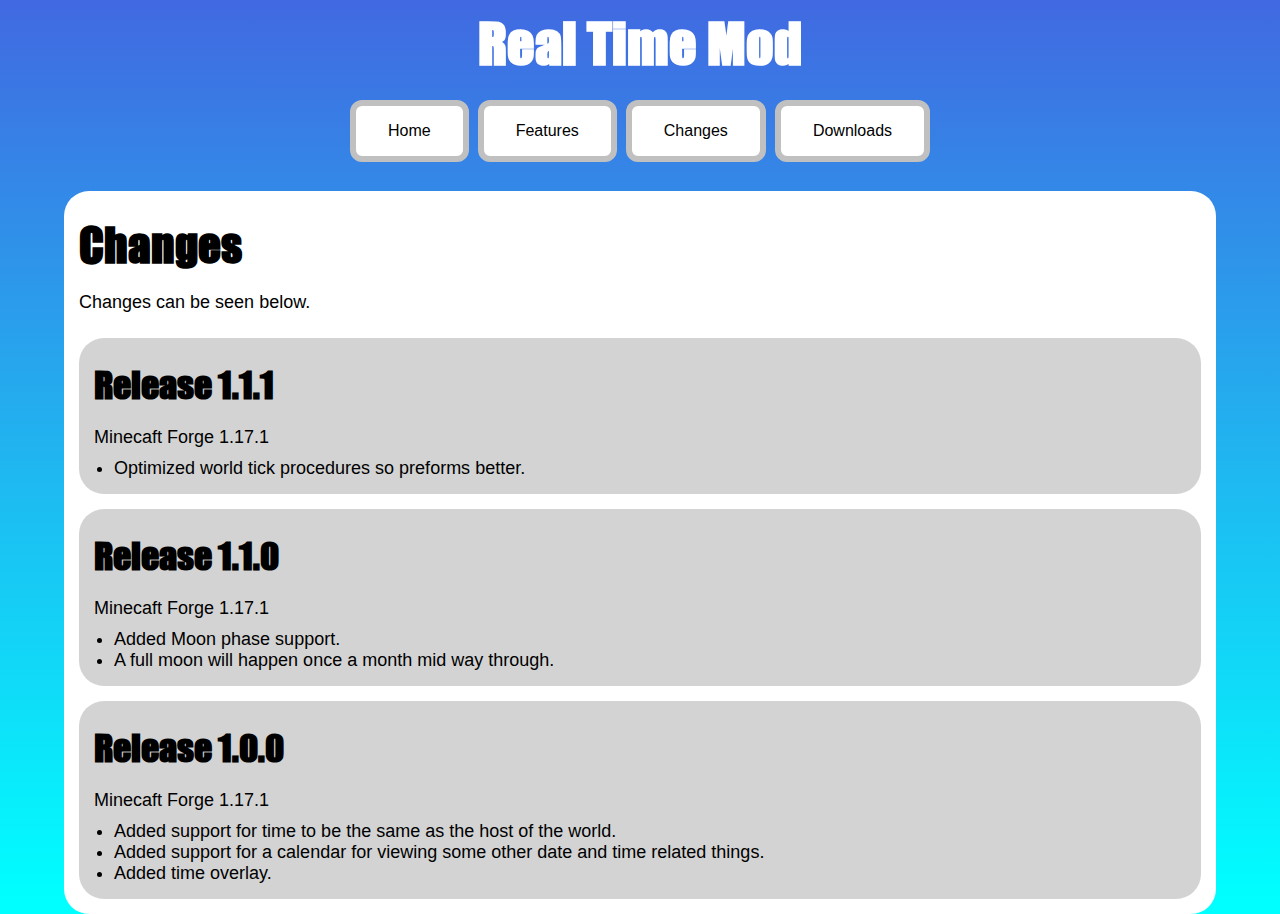
==== changes.html @ 702972db "Changes" ====
<!DOCTYPE html>
<html>
<head><link rel="stylesheet" href="styles/styles.css"></head>
<body>
<!-- Header -->
<h1 class="align-center">Real Time Mod</h1>
<p class="align-center">
  <a href="index.html"><button class="button button-style">Home</button></a>
  <a href="features.html"><button class="button button-style">Features</button></a>
  <a href="changes.html"><button class="button button-style">Changes</button></a>
  <a href="downloads.html"><button class="button button-style">Downloads</button></a>
</p>

<!-- Main -->
<div class="box">
<h2>Changes</h2>
<p>Changes can be seen below.</p>

<div class="box2">
<h3>Release 1.1.1</h3>
<p>Minecaft Forge 1.17.1</p>
<ul>
  <li>Optimized world tick procedures so preforms better.</li>
</ul>
</div>

<div class="box2">
<h3>Release 1.1.0</h3>
<p>Minecaft Forge 1.17.1</p>
<ul>
  <li>Added Moon phase support.</li>
  <li>A full moon will happen once a month mid way through.</li>
</ul>
</div>

<div class="box2">
<h3>Release 1.0.0</h3>
<p>Minecaft Forge 1.17.1</p>
<ul>
  <li>Added support for time to be the same as the host of the world.</li>
  <li>Added support for a calendar for viewing some other date and time related things.</li>
  <li>Added time overlay.</li>
</ul>
</div>

</div>
</body>
</html>
---- styles/styles.css ----
/* RESET */
* {
    margin: 0px;
    padding: 0px;
}

/* BACKGROUNDS */
html {
    height:100%;
}
body {
    background-repeat: no-repeat;
    background-color: Aqua;
    background-image: linear-gradient(RoyalBlue, Aqua);
    height: 100%;
    padding: 0% 5%;
}

/* FONT */
@font-face {
  font-family: impact;
  src: url(../font/impact.ttf);
}

h1, h2, h3, h4, h5, h6 {
  font-family: impact, Arial, Helvetica, sans-serif;
}
h1 {
    font-size: 54px;
    padding: 10px 0px;
    color: white;
}
h2 {
    font-size: 45px;
    padding: 10px 0px;
}
h3 {
    font-size: 36px;
    padding: 10px 0px;
}
h4 {
    font-size: 27px;
    padding: 10px 0px;
}
p {
    padding: 10px 0px;
}
h5, p, a, li {
    font-size: 18px;
}

p, a, li {
  font-family: Arial, Helvetica, sans-serif;
}

li {
    margin-left: 20px;
}

.align-center {
  text-align: center;
}

/* BUTTONS */
.button {
  background-color: #4CAF50;
  border: none;
  color: white;
  padding: 16px 32px;
  text-align: center;
  text-decoration: none;
  display: inline-block;
  font-size: 16px;
  margin: 4px 2px;
  transition-duration: 0.4s;
  cursor: pointer;
}

.button-style {
  background-color: White;
  color: black;
  border-radius: 12px;
  border: 6px solid Silver; 
}

.button-style:hover {
  background-color: Silver;
  color: black;
  border-radius: 12px;
  border: 4px solid Gray; 
}

.box .button-style {
  background-color: RoyalBlue;
  color: white;
  border-radius: 12px;
  border: 4px solid Blue; 
}

.box .button-style:hover {
  background-color: Aqua;
  color: black;
  border-radius: 12px;
  border: 4px solid LightSeaGreen;
}

.box2 .button-style {
  background-color: DarkGray;
  color: black;
  border-radius: 12px;
  border: 4px solid Gray;
}

.box2 .button-style:hover {
  background-color: Gray;
  color: white;
  border-radius: 12px;
  border: 4px solid DimGray;
}

/* LINES */
.innerline {
  width: 100%;
  padding-top: 20px;
  margin-bottom:10px;
  border-bottom: 3px solid black;
}

.innerline-light {
  width: 100%;
  padding-top: 20px;
  margin-bottom: 10px;
  border-bottom: 1px solid black;
}

/* BOX */
.box {
  margin-top: 15px;
  padding: 15px;
  background-color: white;
  border-radius: 25px;
  border: 0px solid white;  
}
.box2 {
  margin-top: 15px;
  padding: 15px;
  background-color: LightGray;
  border-radius: 25px;
  border: 0px solid LightGray;  
}
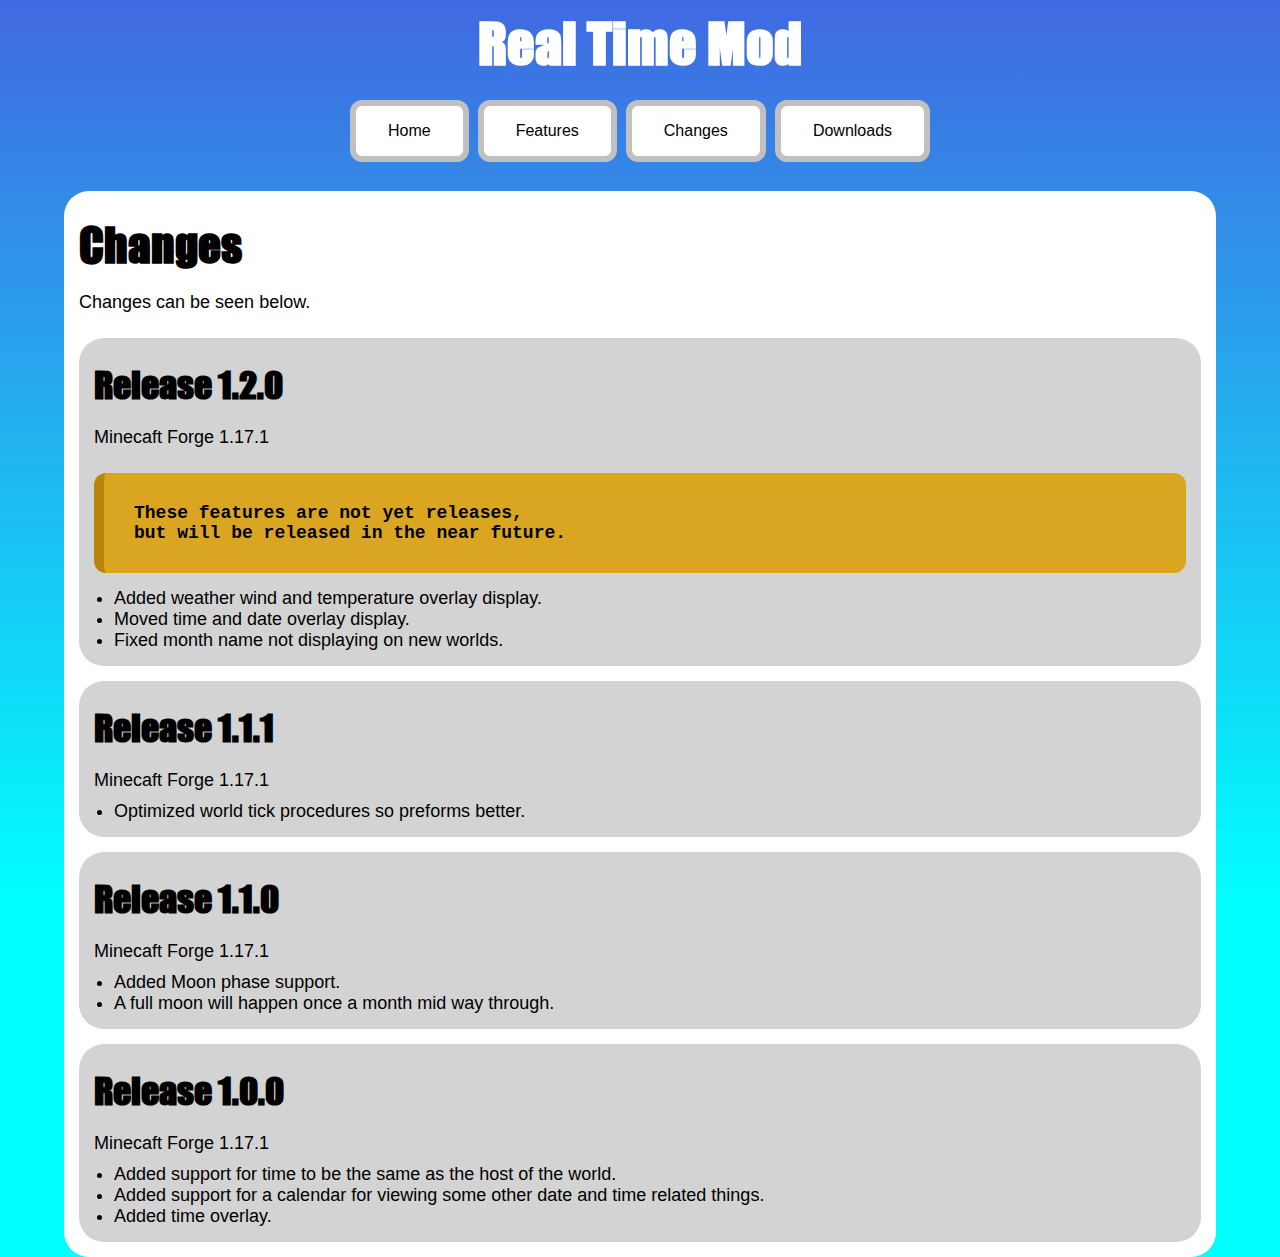
==== commit 08cfa618: "Changes" ====
--- a/changes.html
+++ b/changes.html
@@ -15,6 +15,17 @@
 <div class="box">
 <h2>Changes</h2>
 <p>Changes can be seen below.</p>
+
+<div class="box2">
+<h3>Release 1.2.0</h3>
+<p>Minecaft Forge 1.17.1</p>
+<p class="comment">These features are not yet releases,<br>but will be released in the near future.</p>
+<ul>
+  <li>Added weather wind and temperature overlay display.</li>
+  <li>Moved time and date overlay display.</li>
+  <li>Fixed month name not displaying on new worlds.</li>
+</ul>
+</div>
 
 <div class="box2">
 <h3>Release 1.1.1</h3>
--- a/styles/styles.css
+++ b/styles/styles.css
@@ -59,6 +59,20 @@
 
 .align-center {
   text-align: center;
+}
+
+indent {
+  margin-left: 12px;
+}
+
+.comment {
+  padding: 30px 0px 30px 30px;
+  border-left: 10px solid DarkGoldenrod;
+  background-color: Goldenrod;
+  margin: 15px 0px;
+  font-weight: bold;
+  font-family: "Courier New", "Lucida Console", monospace;
+  border-radius: 12px;
 }
 
 /* BUTTONS */
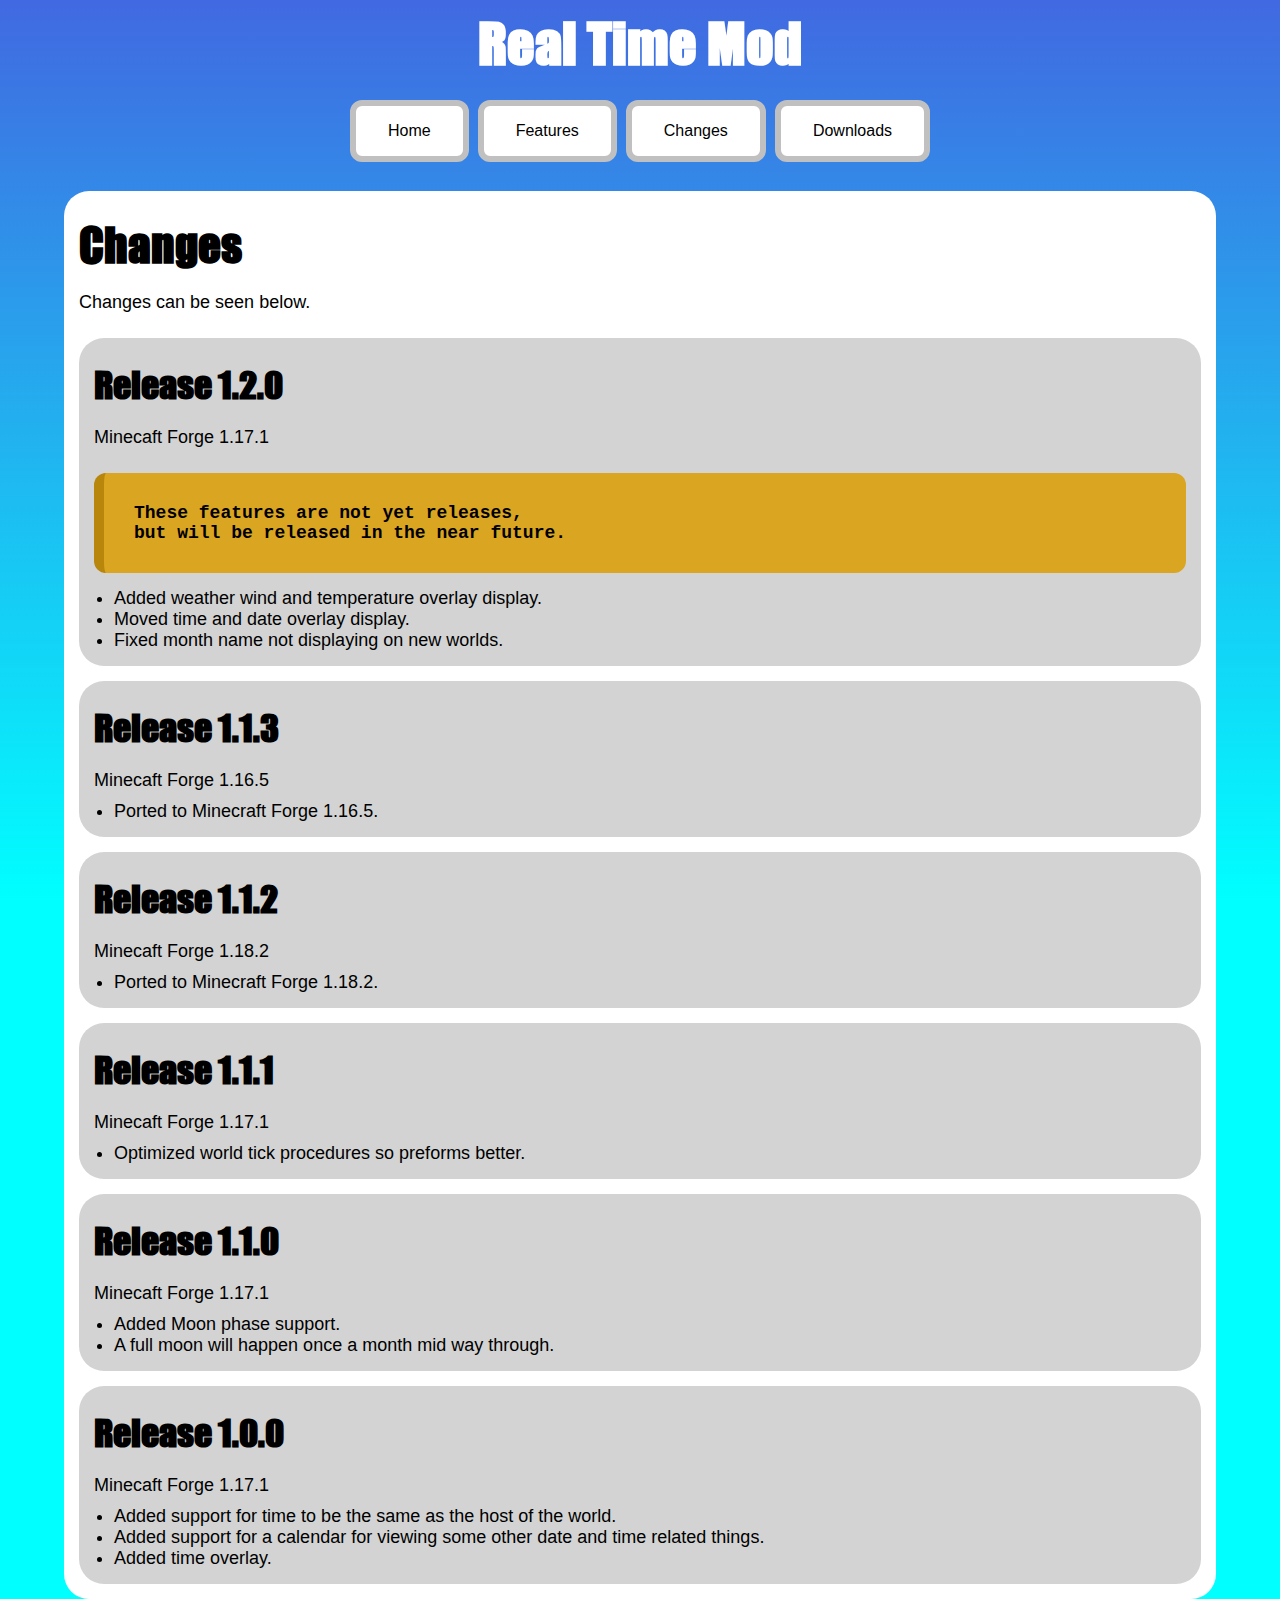
==== commit b3e7c63c: "Update changes.html" ====
--- a/changes.html
+++ b/changes.html
@@ -28,6 +28,22 @@
 </div>
 
 <div class="box2">
+<h3>Release 1.1.3</h3>
+<p>Minecaft Forge 1.16.5</p>
+<ul>
+  <li>Ported to Minecraft Forge 1.16.5.</li>
+</ul>
+</div>
+  
+<div class="box2">
+<h3>Release 1.1.2</h3>
+<p>Minecaft Forge 1.18.2</p>
+<ul>
+  <li>Ported to Minecraft Forge 1.18.2.</li>
+</ul>
+</div>
+  
+<div class="box2">
 <h3>Release 1.1.1</h3>
 <p>Minecaft Forge 1.17.1</p>
 <ul>
@@ -56,4 +72,4 @@
 
 </div>
 </body>
-</html>+</html>
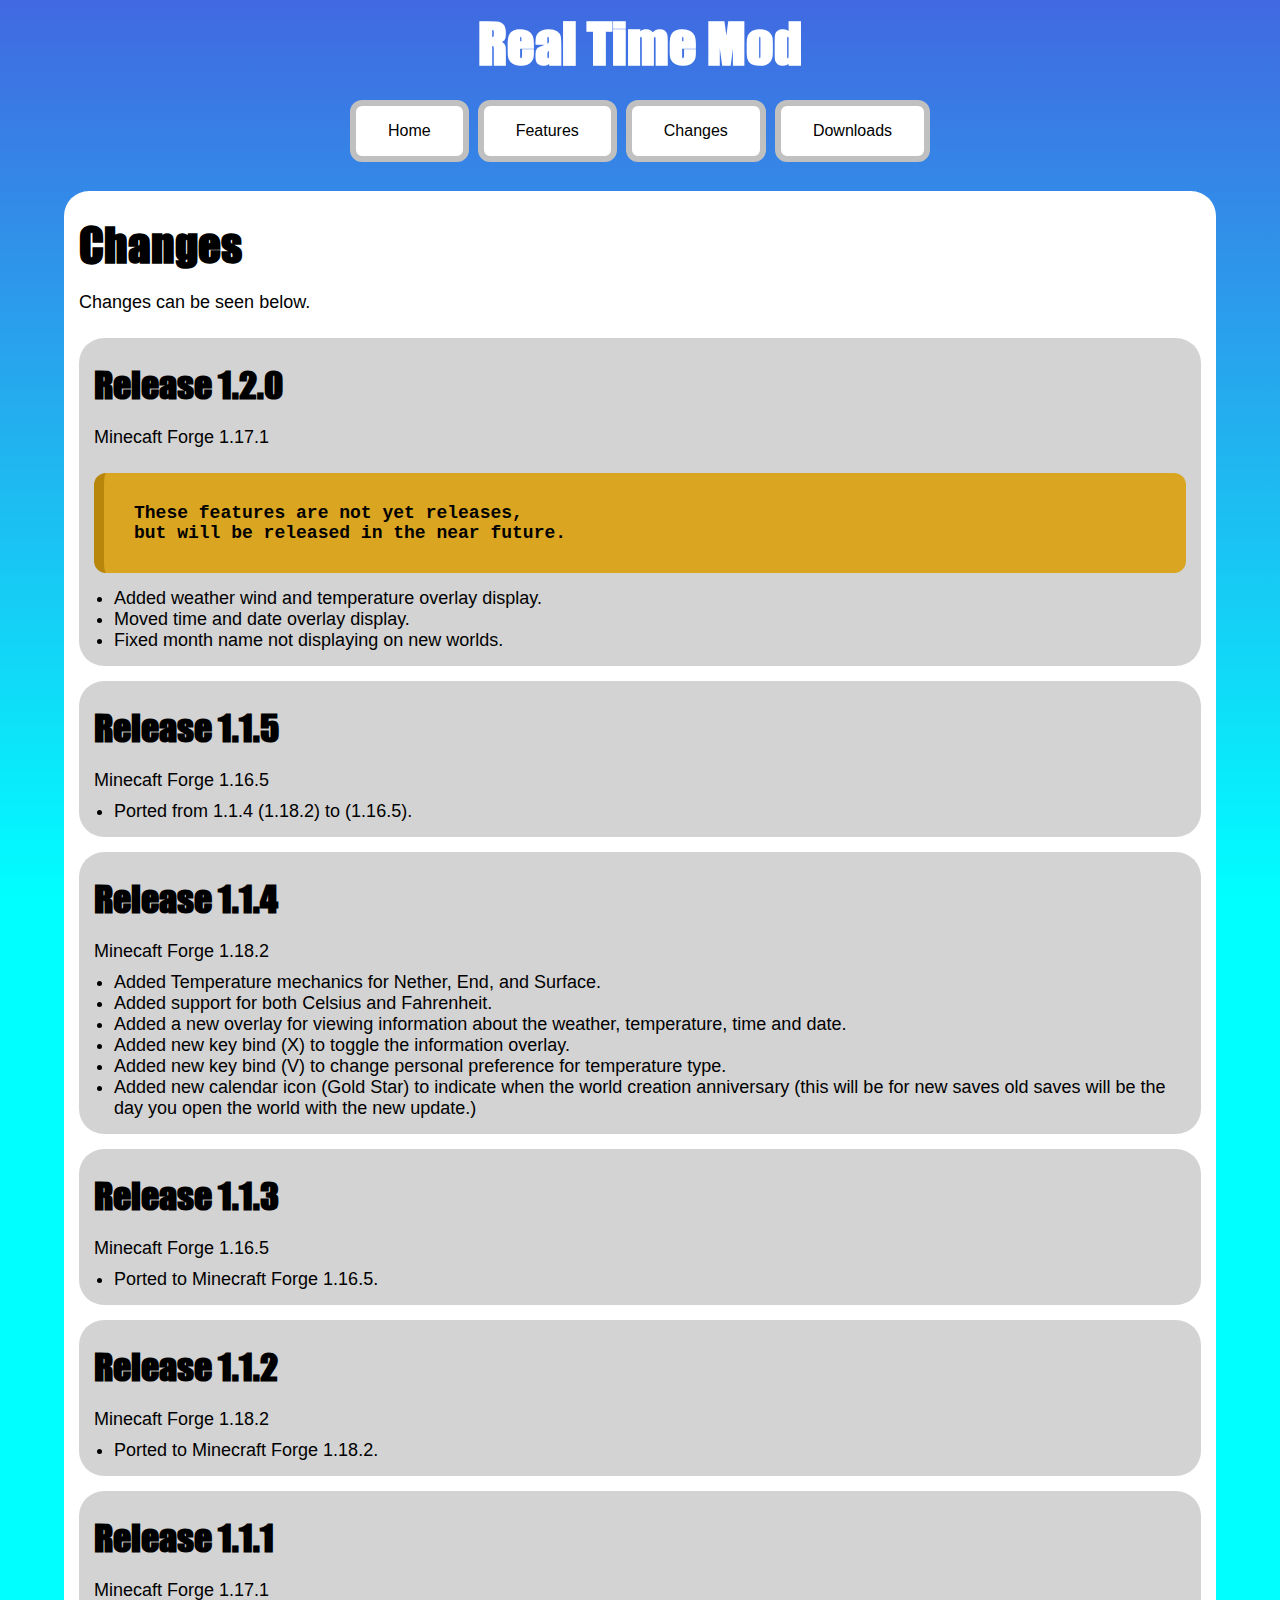
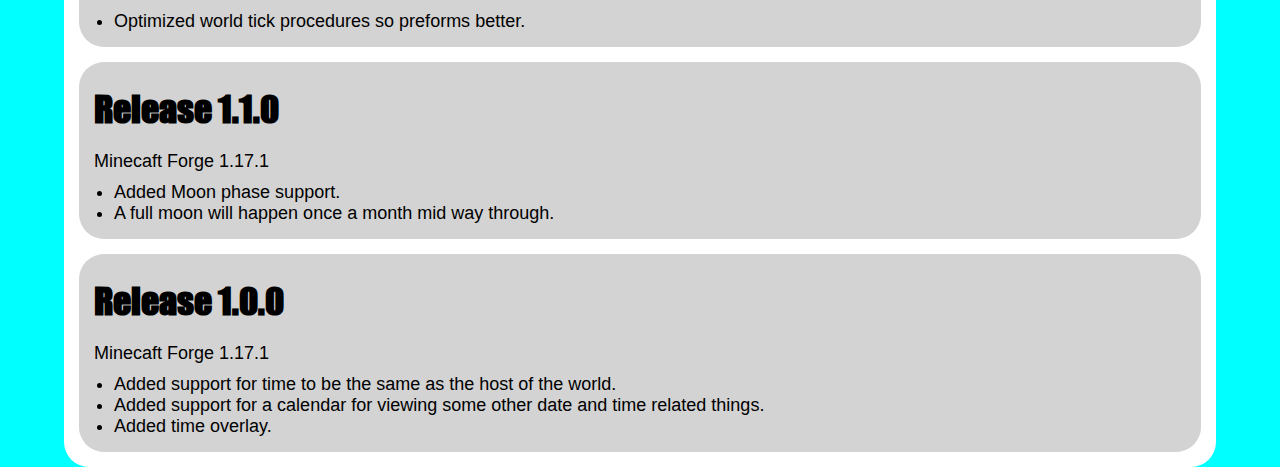
==== commit e7a7eb9c: "Update changes.html" ====
--- a/changes.html
+++ b/changes.html
@@ -27,6 +27,27 @@
 </ul>
 </div>
 
+<div class="box2">
+<h3>Release 1.1.5</h3>
+<p>Minecaft Forge 1.16.5</p>
+<ul>
+  <li>Ported from 1.1.4 (1.18.2) to (1.16.5).</li>
+</ul>
+</div>
+  
+<div class="box2">
+<h3>Release 1.1.4</h3>
+<p>Minecaft Forge 1.18.2</p>
+<ul>
+  <li>Added Temperature mechanics for Nether, End, and Surface.</li>
+  <li>Added support for both Celsius and Fahrenheit.</li>
+  <li>Added a new overlay for viewing information about the weather, temperature, time and date.</li>
+  <li>Added new key bind (X) to toggle the information overlay.</li>
+  <li>Added new key bind (V) to change personal preference for temperature type.</li>
+  <li>Added new calendar icon (Gold Star) to indicate when the world creation anniversary (this will be for new saves old saves will be the day you open the world with the new update.)</li>
+</ul>
+</div>
+  
 <div class="box2">
 <h3>Release 1.1.3</h3>
 <p>Minecaft Forge 1.16.5</p>
